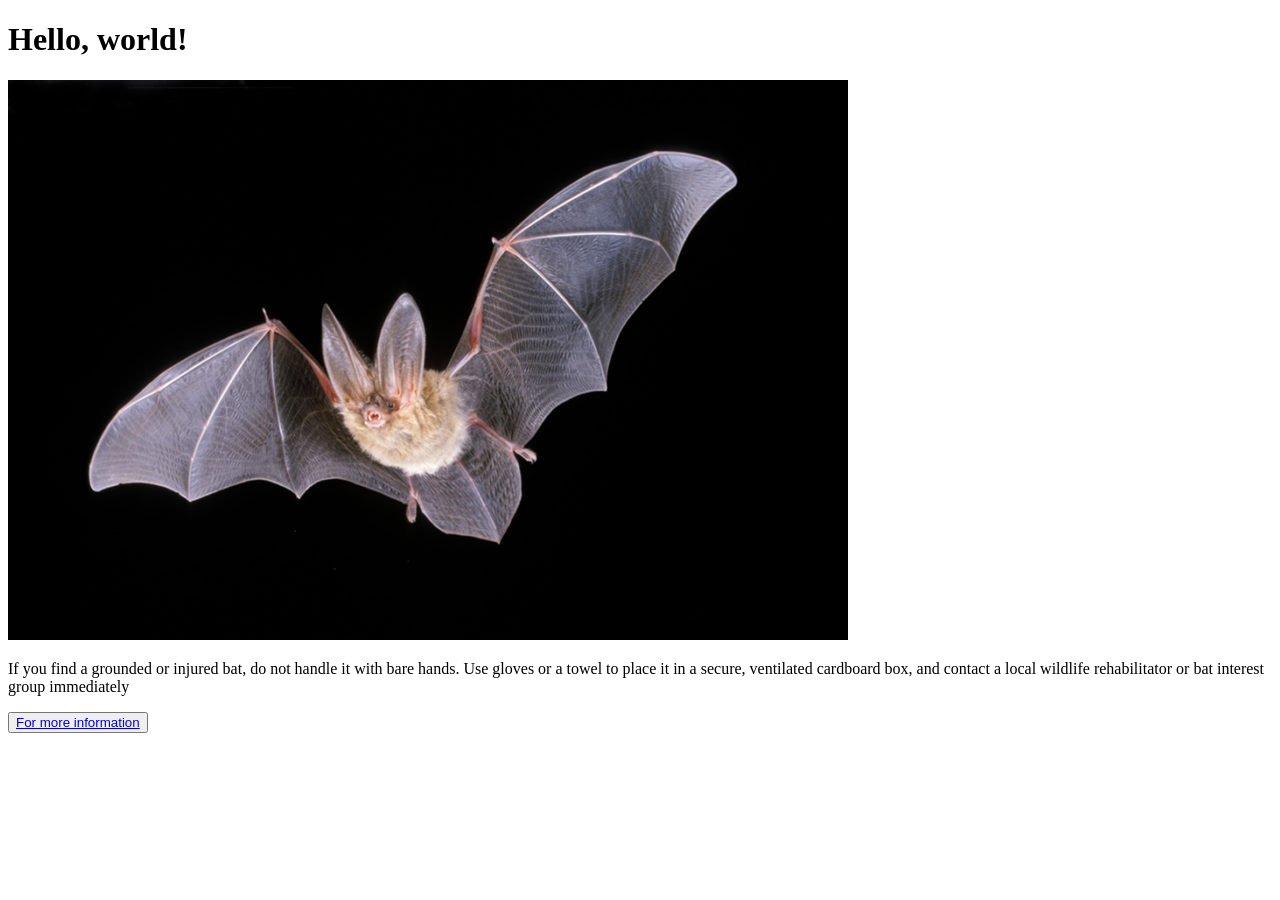
==== 24.03.2026/lab1_1/index.html @ 36e40f62 "v" ====
<!doctype html>
<html lang="en">
  <head>
    <meta charset="utf-8">
    <meta name="viewport" content="width=device-width, initial-scale=1">
    <title>Bootstrap bat</title>
  </head>
  <body>
    <h1>Hello, world!</h1>
        <script src="https://cdn.jsdelivr.net/npm/bootstrap@5.3.8/dist/js/bootstrap.bundle.min.js" integrity="sha384-ENjdO4Dr2bkBIFxQpeoTz1HIcje39Wm4jDKdf19U8gI4ddQ3GYNS7NTKfAdVQSZe" crossorigin="anonymous"></script>
        <div class="body">
            <div class="card">
                <img src="image/bat1.jpg" class="card-img-left" alt="left image">
            </div>
            <div>
                <p>
                    If you find a grounded or injured bat, do not handle it with bare hands. 
                    Use gloves or a towel to place it in a secure, ventilated cardboard box, and contact a local wildlife rehabilitator or bat interest group immediately

                </p>
            </div>

        </div>
        <button type="button" class="btn btn-primary"><a href="https://batsgauteng.org.za/wp/found-a-bat/" class="text-white text-decoration-none">For more information</a></button>
  </body>
</html>
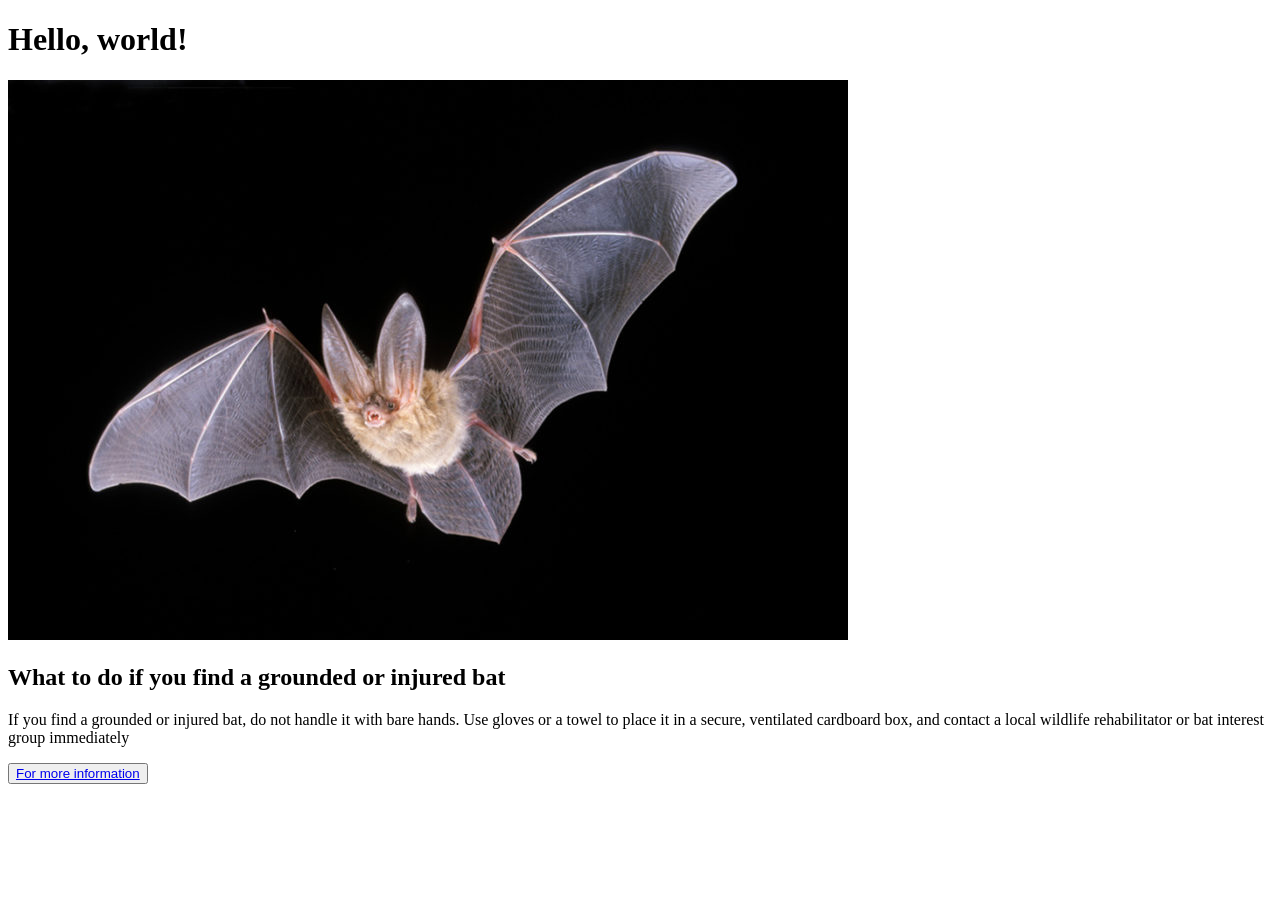
==== commit ff0b9c1f: "n" ====
--- a/24.03.2026/lab1_1/index.html
+++ b/24.03.2026/lab1_1/index.html
@@ -8,11 +8,12 @@
   <body>
     <h1>Hello, world!</h1>
         <script src="https://cdn.jsdelivr.net/npm/bootstrap@5.3.8/dist/js/bootstrap.bundle.min.js" integrity="sha384-ENjdO4Dr2bkBIFxQpeoTz1HIcje39Wm4jDKdf19U8gI4ddQ3GYNS7NTKfAdVQSZe" crossorigin="anonymous"></script>
-        <div class="body">
-            <div class="card">
+        <div class="container  d-flex align-items-center">
+            <div class="col-1 width-50% align-items-left">
                 <img src="image/bat1.jpg" class="card-img-left" alt="left image">
             </div>
-            <div>
+            <div class="col-2 text-align-right">
+                <h2>What to do if you find a grounded or injured bat</h2>
                 <p>
                     If you find a grounded or injured bat, do not handle it with bare hands. 
                     Use gloves or a towel to place it in a secure, ventilated cardboard box, and contact a local wildlife rehabilitator or bat interest group immediately
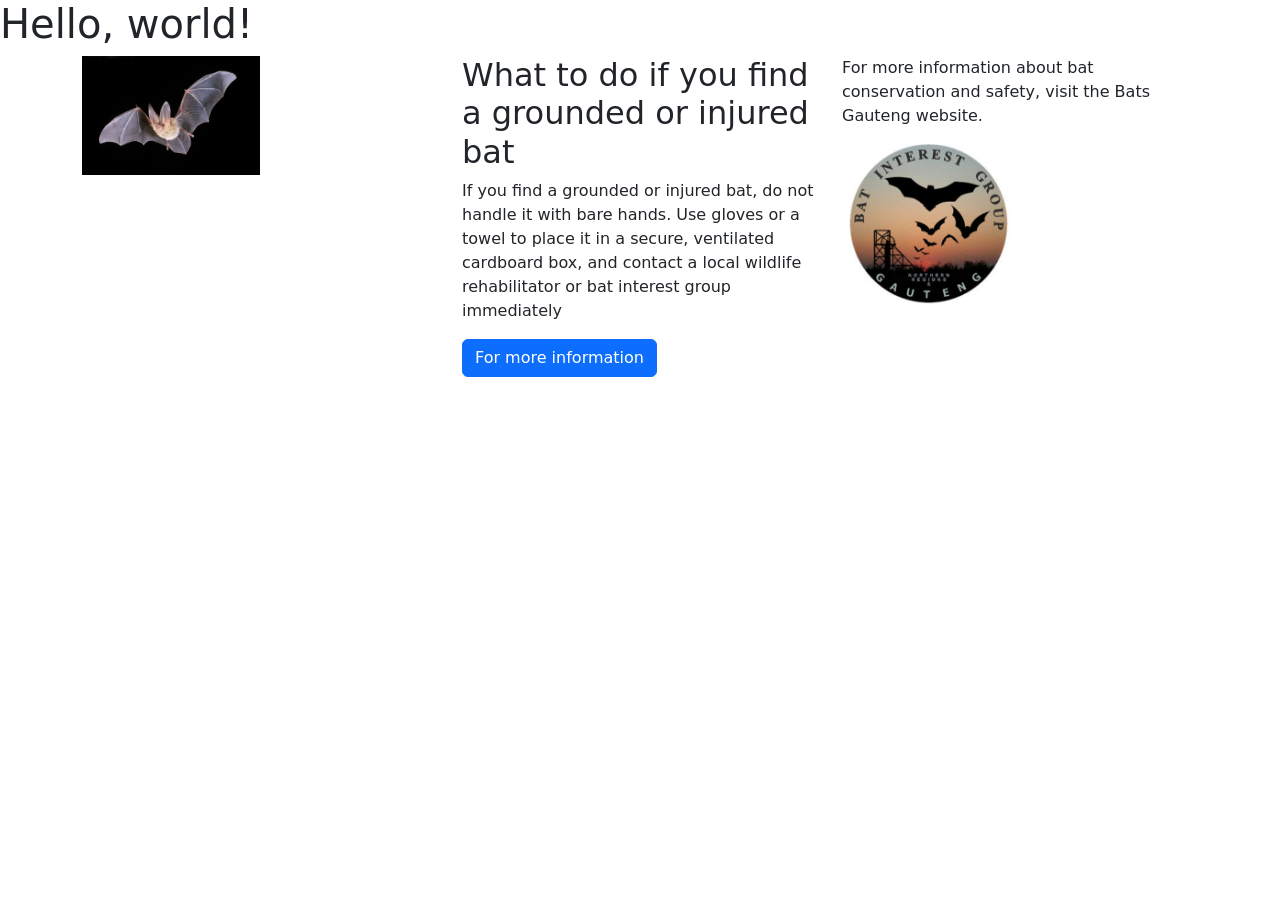
==== commit 94a81f98: "b" ====
--- a/24.03.2026/lab1_1/index.html
+++ b/24.03.2026/lab1_1/index.html
@@ -4,24 +4,36 @@
     <meta charset="utf-8">
     <meta name="viewport" content="width=device-width, initial-scale=1">
     <title>Bootstrap bat</title>
+        <link href="https://cdn.jsdelivr.net/npm/bootstrap@5.3.8/dist/css/bootstrap.min.css" rel="stylesheet" integrity="sha384-sRIl4kxILFvY47J16cr9ZwB07vP4J8+LH7qKQnuqkuIAvNWLzeN8tE5YBujZqJLB" crossorigin="anonymous">
+
   </head>
   <body>
     <h1>Hello, world!</h1>
-        <script src="https://cdn.jsdelivr.net/npm/bootstrap@5.3.8/dist/js/bootstrap.bundle.min.js" integrity="sha384-ENjdO4Dr2bkBIFxQpeoTz1HIcje39Wm4jDKdf19U8gI4ddQ3GYNS7NTKfAdVQSZe" crossorigin="anonymous"></script>
-        <div class="container  d-flex align-items-center">
-            <div class="col-1 width-50% align-items-left">
-                <img src="image/bat1.jpg" class="card-img-left" alt="left image">
-            </div>
-            <div class="col-2 text-align-right">
-                <h2>What to do if you find a grounded or injured bat</h2>
-                <p>
+        
+        <div class="container">
+            <div class="row">
+                <div class="col-md">
+                    <img src="image/bat1.jpg"  alt="left image" width="50%">
+                </div>
+            
+                <div class="col-md">
+                    <h2>What to do if you find a grounded or injured bat</h2>
+                    <p>
                     If you find a grounded or injured bat, do not handle it with bare hands. 
                     Use gloves or a towel to place it in a secure, ventilated cardboard box, and contact a local wildlife rehabilitator or bat interest group immediately
 
-                </p>
+                    </p>
+                    <button type="button" class="btn btn-primary"><a href="https://batsgauteng.org.za/wp/found-a-bat/" class="text-white text-decoration-none">For more information</a></button>
+                </div>
+                <div class="col-md">
+                    <p>
+                        For more information about bat conservation and safety, visit the Bats Gauteng website.
+                    </p>
+                    <a href="https://batsgauteng.org.za/wp/found-a-bat/" class="text-decoration-none">
+                    <img src="image/bat2.png" alt="conservation image" width="50%">
+                    </a>
+                </div>
             </div>
-
         </div>
-        <button type="button" class="btn btn-primary"><a href="https://batsgauteng.org.za/wp/found-a-bat/" class="text-white text-decoration-none">For more information</a></button>
-  </body>
+     </body>    
 </html>
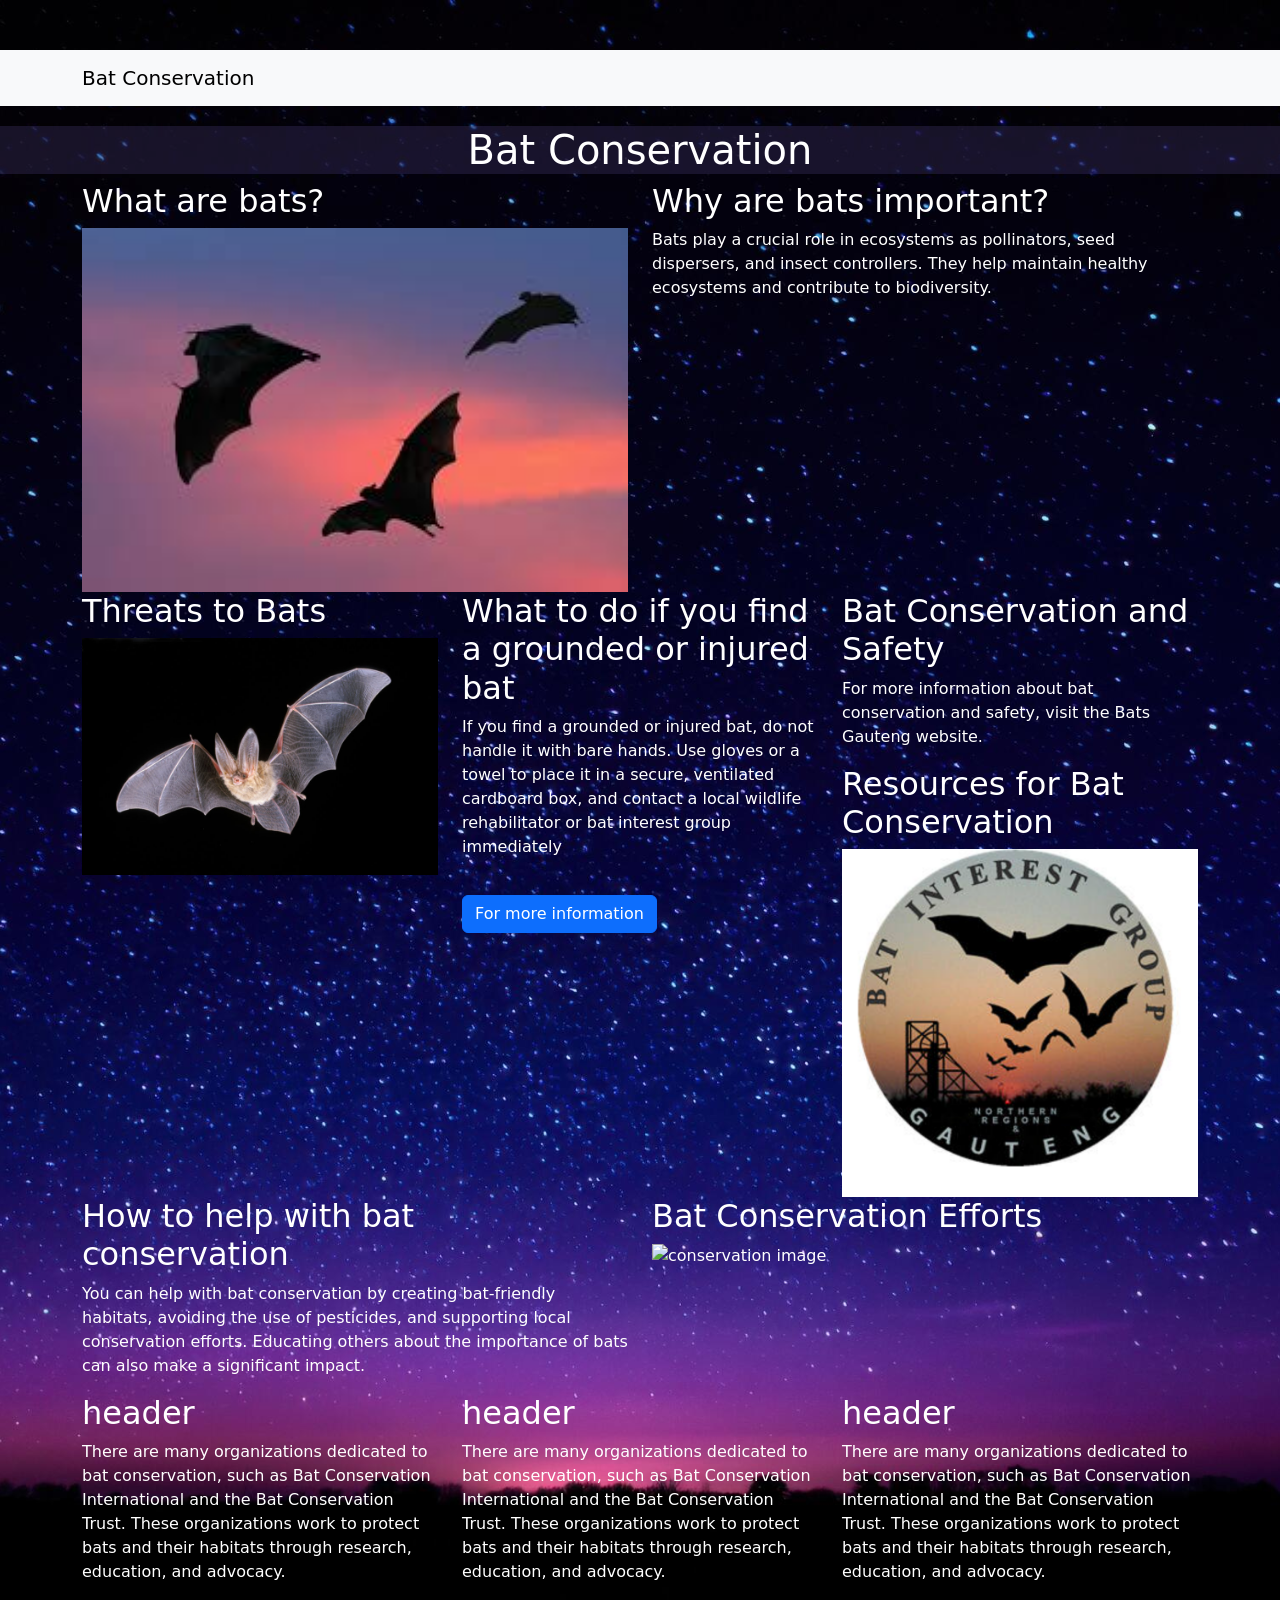
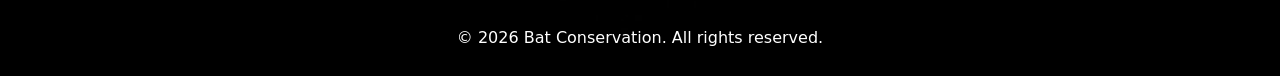
==== commit cef81a4b: "4" ====
--- a/24.03.2026/lab1_1/index.html
+++ b/24.03.2026/lab1_1/index.html
@@ -5,15 +5,38 @@
     <meta name="viewport" content="width=device-width, initial-scale=1">
     <title>Bootstrap bat</title>
         <link href="https://cdn.jsdelivr.net/npm/bootstrap@5.3.8/dist/css/bootstrap.min.css" rel="stylesheet" integrity="sha384-sRIl4kxILFvY47J16cr9ZwB07vP4J8+LH7qKQnuqkuIAvNWLzeN8tE5YBujZqJLB" crossorigin="anonymous">
+        <link rel="stylesheet" href="index.css">
+  </head>
+  <header>
+    <nav class="navbar navbar-expand-lg navbar-light bg-light">
+      <div class="container">
+        <a class="navbar-brand" href="#">Bat Conservation</a>
+      </div>
+    </nav>
+  </header>
+  <body>
+    <h1 >Bat Conservation</h1>
 
-  </head>
-  <body>
-    <h1>Hello, world!</h1>
+
         
         <div class="container">
+            <div class="row ">
+                <div class="col-md">
+                    <h2>What are bats?</h2>
+                    <img src="image/bat5.jpeg" alt="right image" width="100%">
+                </div>
+                <div class="col-md">
+                    <h2>Why are bats important?</h2>
+                    <p>
+                    Bats play a crucial role in ecosystems as pollinators, seed dispersers, and insect controllers. 
+                    They help maintain healthy ecosystems and contribute to biodiversity.
+                    </p>
+                </div>   
+            </div>
             <div class="row">
                 <div class="col-md">
-                    <img src="image/bat1.jpg"  alt="left image" width="50%">
+                    <h2>Threats to Bats</h2>
+                    <img src="image/bat1.jpg"  alt="left image" width="100%">
                 </div>
             
                 <div class="col-md">
@@ -26,14 +49,57 @@
                     <button type="button" class="btn btn-primary"><a href="https://batsgauteng.org.za/wp/found-a-bat/" class="text-white text-decoration-none">For more information</a></button>
                 </div>
                 <div class="col-md">
+                    <h2>Bat Conservation and Safety</h2>
                     <p>
                         For more information about bat conservation and safety, visit the Bats Gauteng website.
                     </p>
+                    <h2>Resources for Bat Conservation</h2>
                     <a href="https://batsgauteng.org.za/wp/found-a-bat/" class="text-decoration-none">
-                    <img src="image/bat2.png" alt="conservation image" width="50%">
+                    <img src="image/bat2.png" alt="conservation image" width="100%">
                     </a>
                 </div>
             </div>
+            <div class="row">
+                <div class="col-md">
+                    <h2>How to help with bat conservation</h2>
+                    <p>
+                    You can help with bat conservation by creating bat-friendly habitats, avoiding the use of pesticides, and supporting local conservation efforts. 
+                    Educating others about the importance of bats can also make a significant impact.
+                    </p>
+                </div>
+                <div class="col-md">
+                    <h2>Bat Conservation Efforts</h2>
+                    <img src="image/bat3.jpg" alt="conservation image" width="100%">
+                </div>
+            </div>
+            <div class="row">
+                <div class="col-md">
+                    <h2>header</h2>
+                    <p>
+                    There are many organizations dedicated to bat conservation, such as Bat Conservation International and the Bat Conservation Trust. 
+                    These organizations work to protect bats and their habitats through research, education, and advocacy.
+                    </p>
+                </div>
+                <div class="col-md">
+                    <h2>header</h2>
+                     <p>
+                    There are many organizations dedicated to bat conservation, such as Bat Conservation International and the Bat Conservation Trust. 
+                    These organizations work to protect bats and their habitats through research, education, and advocacy.
+                    </p>
+                </div>
+                <div class="col-md">
+                    <h2>header</h2>
+                     <p>
+                    There are many organizations dedicated to bat conservation, such as Bat Conservation International and the Bat Conservation Trust. 
+                    These organizations work to protect bats and their habitats through research, education, and advocacy.
+                    </p>
+                </div>
+
         </div>
+        <footer class="container bmt">
+            <div class="text-center p-3" >
+                © 2026 Bat Conservation. All rights reserved.
+            </div>
+        </footer>
      </body>    
 </html>
--- a/24.03.2026/lab1_1/index.css
+++ b/24.03.2026/lab1_1/index.css
@@ -0,0 +1,34 @@
+h1{
+    text-align: center;
+    margin-top: 20px;
+    font-size: 40px;
+    background-color: rgba(59, 50, 98, 0.371);
+    color: white;
+}
+
+body{
+    margin-top: 50px;
+    background-image: url("image/bat4.jpeg");
+    background-size: cover;
+    background-position: center;
+    color: white;
+}
+button{
+    margin-top: 20px;
+    padding: 10px 20px;
+    font-size: 25px;
+    background-color: rgba(59, 50, 98, 0.371);
+    color: white;
+}
+footer{
+    background-color: rgba(0, 0, 0, 0.2);
+    color: white;
+    padding: 10px 0;
+    text-align: center;}
+
+row{
+    margin-top: 20px;
+    background-color:  rgba(59, 50, 98, 0.371);
+    padding: 30px;
+    border-radius: 10px;
+}
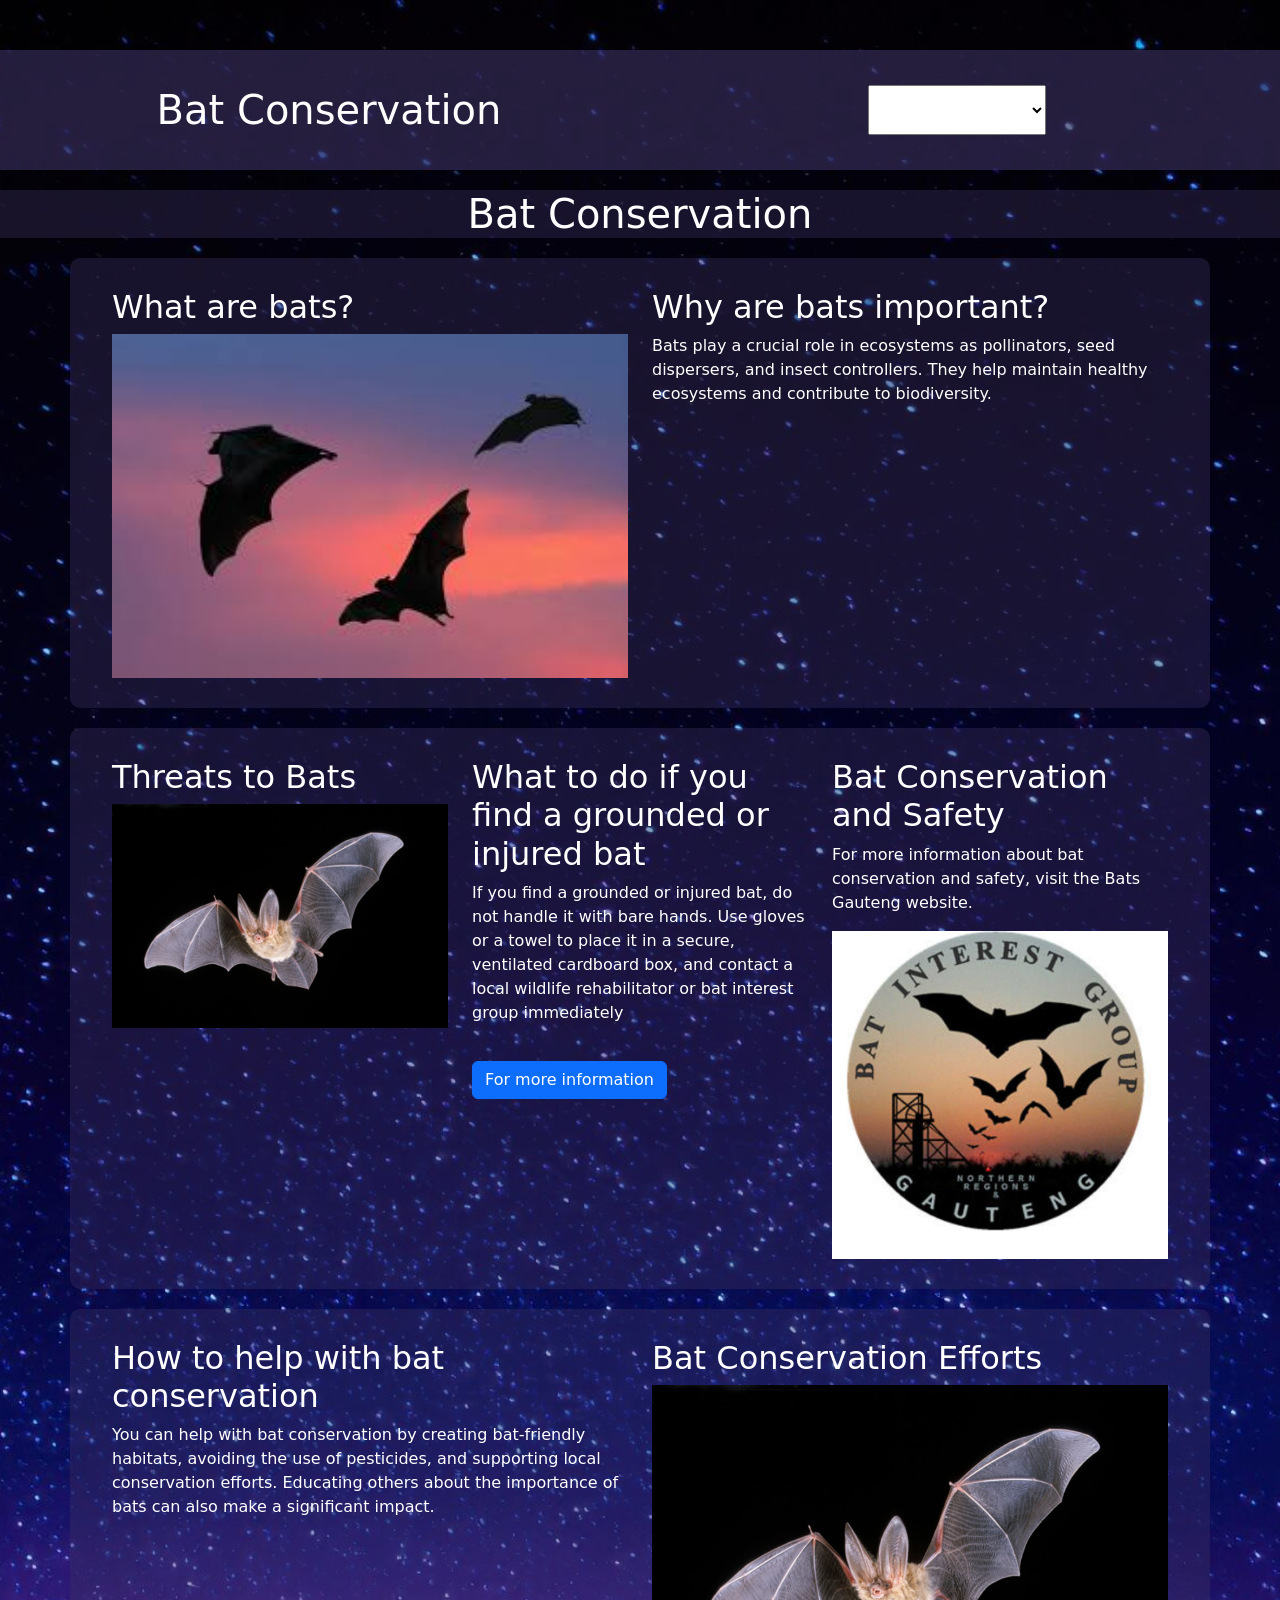
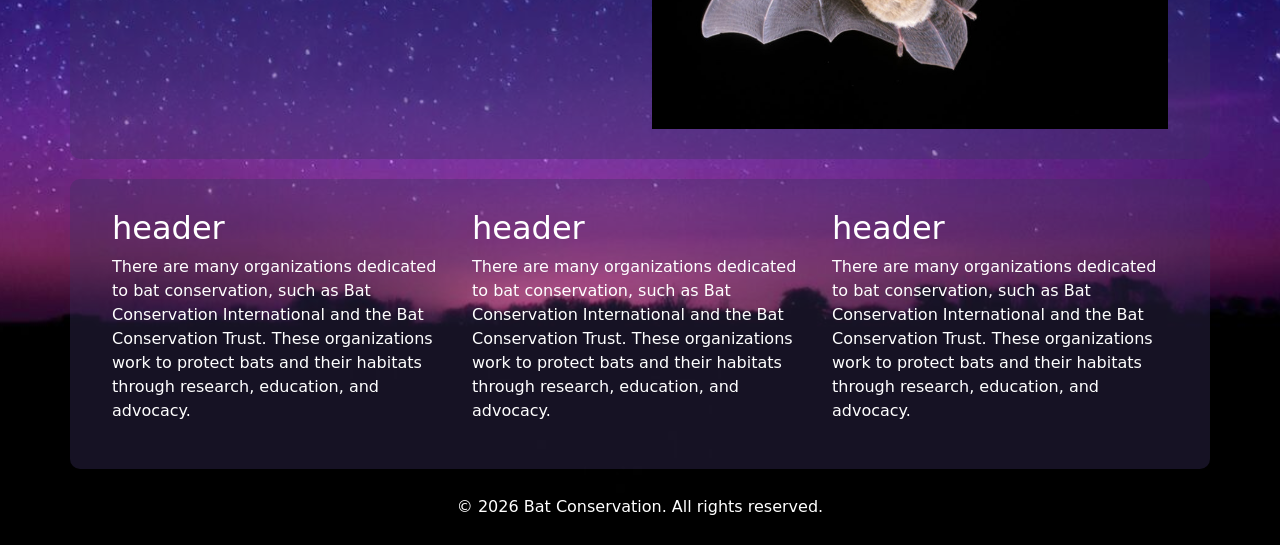
==== commit 24ee2c71: "b" ====
--- a/24.03.2026/lab1_1/index.html
+++ b/24.03.2026/lab1_1/index.html
@@ -8,17 +8,22 @@
         <link rel="stylesheet" href="index.css">
   </head>
   <header>
-    <nav class="navbar navbar-expand-lg navbar-light bg-light">
-      <div class="container">
-        <a class="navbar-brand" href="#">Bat Conservation</a>
-      </div>
-    </nav>
+    <div class="row">
+        <div class="col-md">Bat Conservation</div>
+        <div class="col-md">
+            <label for="nav"></label>
+            <select name="nav" id="nav">
+                <option value="index" height="25px" width="25px"><img src="image/png-clipadd.png" alt="dropdown"></option>
+                <option value="home">Home</option>
+                <option value="about">About</option>
+                <option value="contact">Contact</option>
+            </select>
+        </div>
+    </div>    
   </header>
+
   <body>
-    <h1 >Bat Conservation</h1>
-
-
-        
+    <h1 >Bat Conservation</h1>        
         <div class="container">
             <div class="row ">
                 <div class="col-md">
@@ -53,7 +58,6 @@
                     <p>
                         For more information about bat conservation and safety, visit the Bats Gauteng website.
                     </p>
-                    <h2>Resources for Bat Conservation</h2>
                     <a href="https://batsgauteng.org.za/wp/found-a-bat/" class="text-decoration-none">
                     <img src="image/bat2.png" alt="conservation image" width="100%">
                     </a>
@@ -69,7 +73,7 @@
                 </div>
                 <div class="col-md">
                     <h2>Bat Conservation Efforts</h2>
-                    <img src="image/bat3.jpg" alt="conservation image" width="100%">
+                    <img src="image/bat1.jpg" alt="conservation image" width="100%">
                 </div>
             </div>
             <div class="row">
--- a/24.03.2026/lab1_1/index.css
+++ b/24.03.2026/lab1_1/index.css
@@ -1,3 +1,11 @@
+header{
+    text-align: center;
+    margin-top: 20px;
+    font-size: 40px;
+    background-color: rgba(59, 50, 98, 0.371);
+    color: white;      
+}
+
 h1{
     text-align: center;
     margin-top: 20px;
@@ -26,9 +34,15 @@
     padding: 10px 0;
     text-align: center;}
 
-row{
+.row{
     margin-top: 20px;
     background-color:  rgba(59, 50, 98, 0.371);
     padding: 30px;
     border-radius: 10px;
+}
+nav.index{
+    margin-top: 20px;
+    background-color: rgba(59, 50, 98, 0.371);
+    padding: 30px;
+    border-radius: 10px;
 }
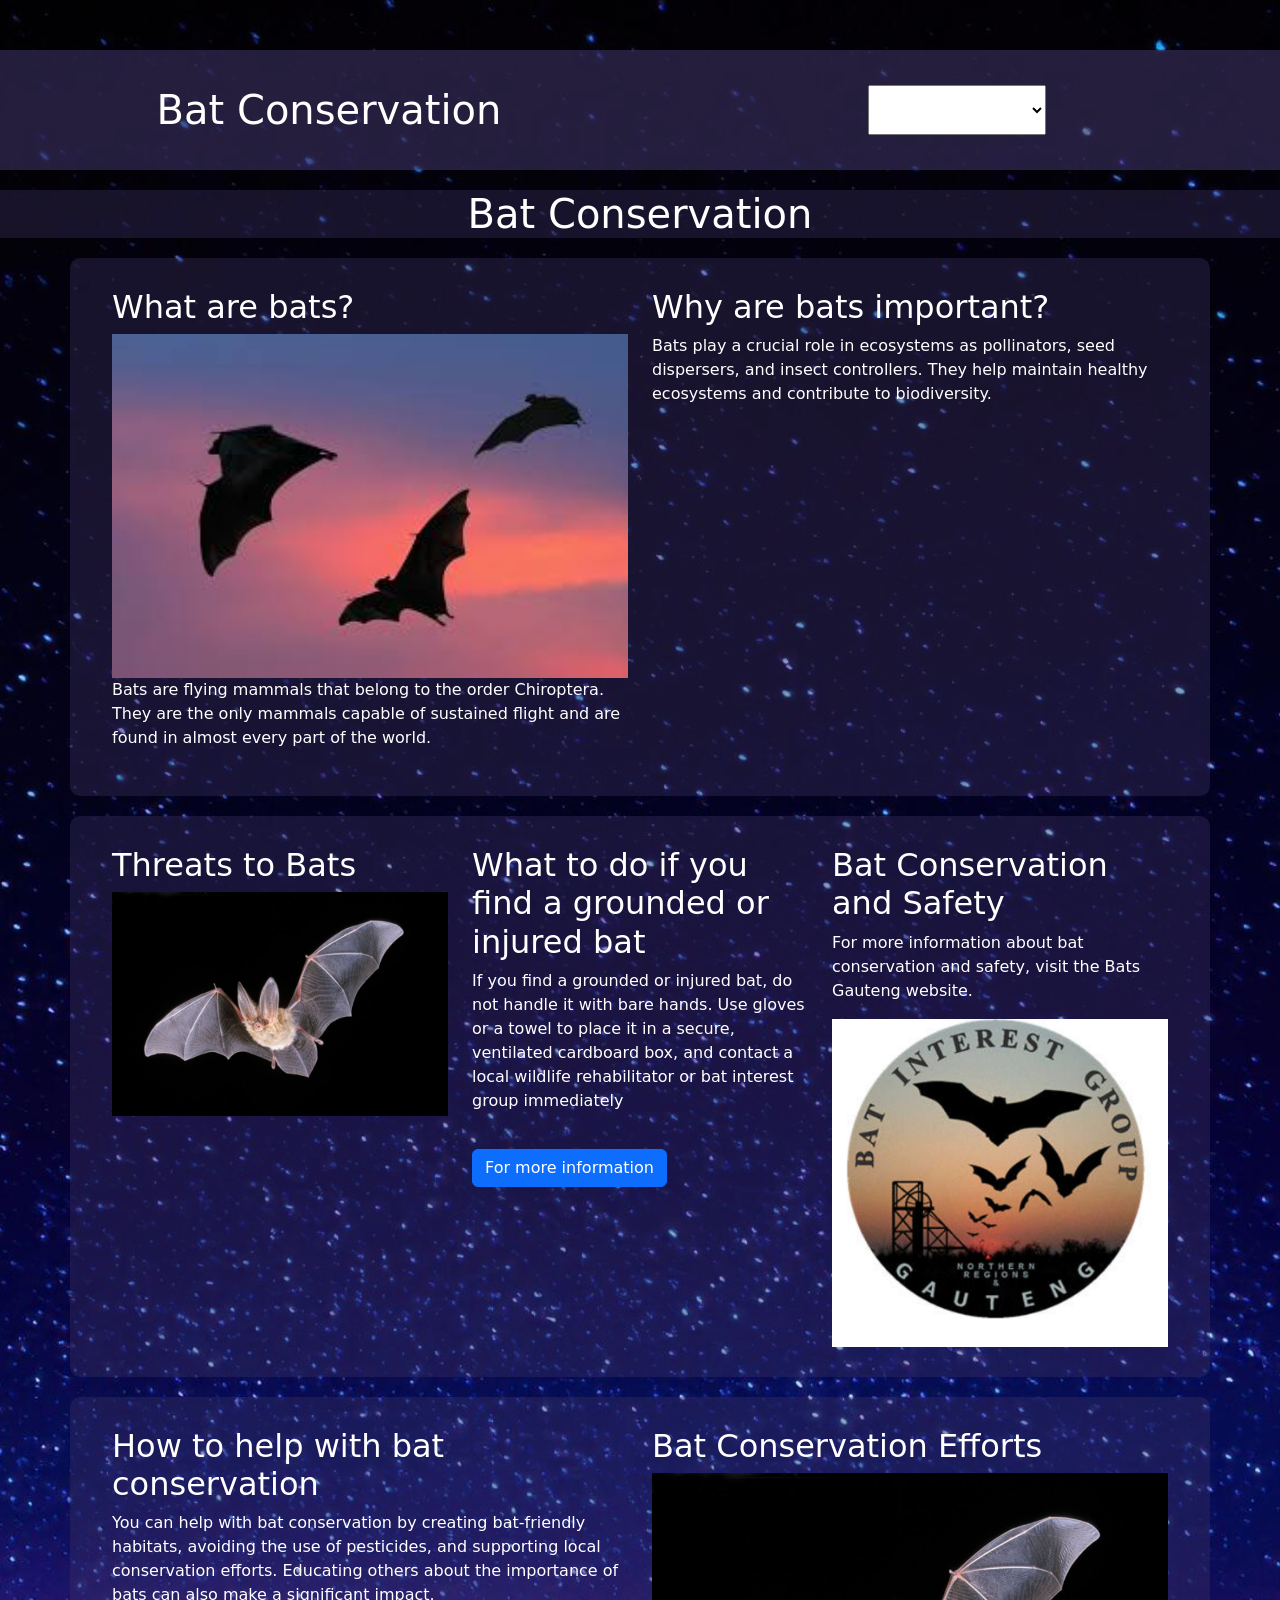
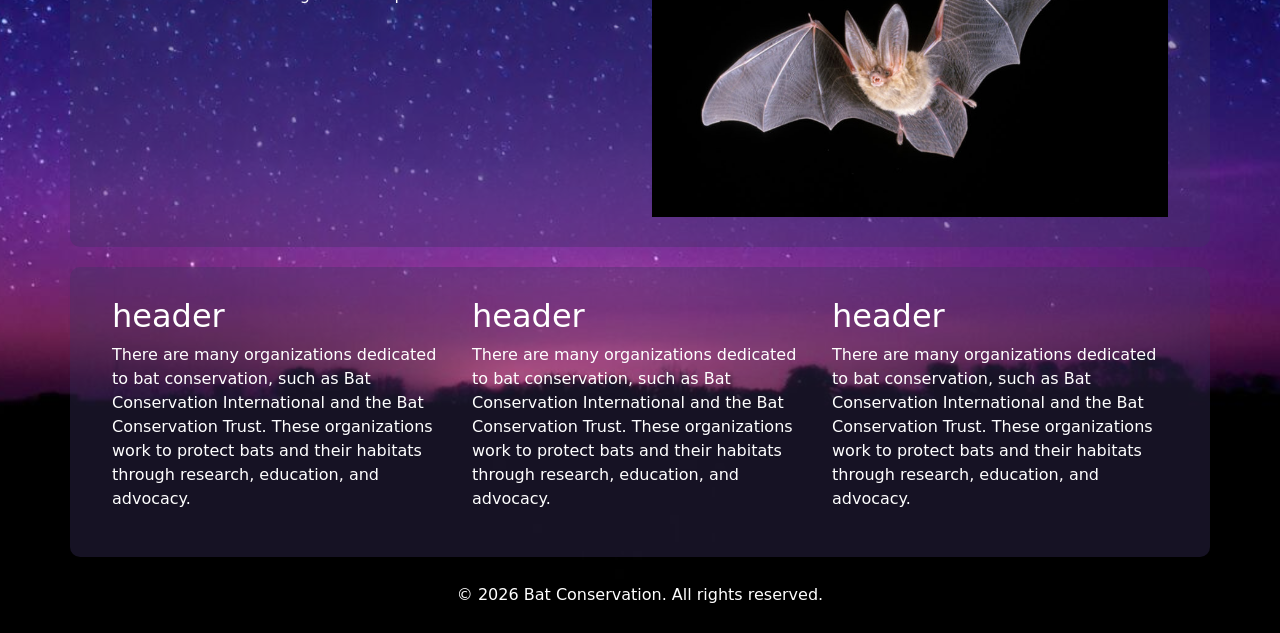
==== commit 32c37167: "v" ====
--- a/24.03.2026/lab1_1/index.html
+++ b/24.03.2026/lab1_1/index.html
@@ -29,6 +29,10 @@
                 <div class="col-md">
                     <h2>What are bats?</h2>
                     <img src="image/bat5.jpeg" alt="right image" width="100%">
+                    <p>
+                    Bats are flying mammals that belong to the order Chiroptera. 
+                    They are the only mammals capable of sustained flight and are found in almost every part of the world.
+                    </p>
                 </div>
                 <div class="col-md">
                     <h2>Why are bats important?</h2>
